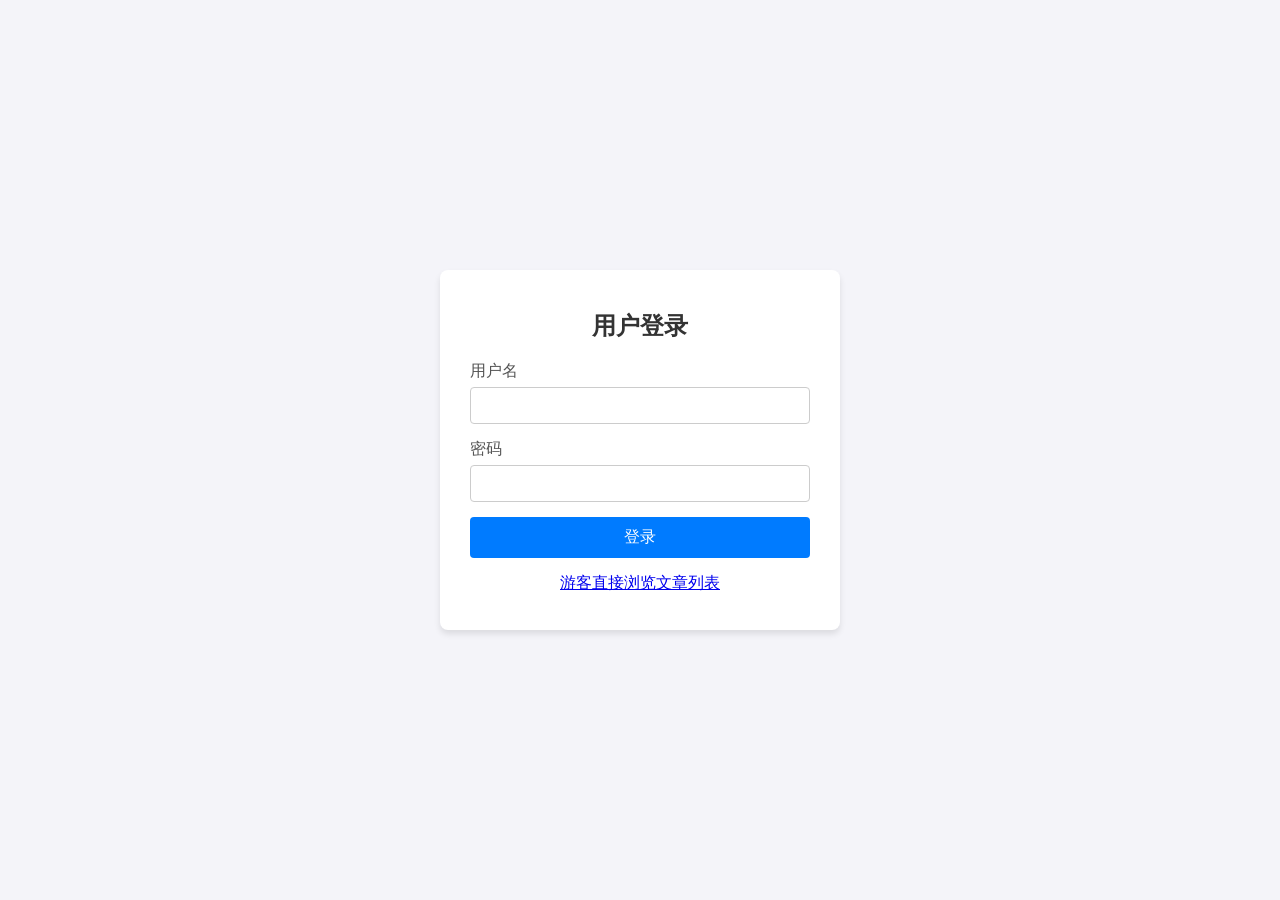
==== Web/admin.html @ f9438f1e "Front-end" ====
<!DOCTYPE html>
<html lang="zh-CN">
<head>
    <meta charset="UTF-8">
    <meta name="viewport" content="width=device-width, initial-scale=1.0">
    <title>后台管理</title>
    <link rel="stylesheet" href="css/style.css">
    <style>
        body { align-items: flex-start; padding-top: 20px; }
        .nav { text-align: right; margin-bottom: 20px; }
        .admin-panel {
            background: #fff;
            padding: 20px;
            border-radius: 8px;
            box-shadow: 0 4px 6px rgba(0, 0, 0, 0.1);
        }
    </style>
</head>
<body>
    <div class="article-container">
        <div class="nav" id="navArea">
            <a href="list.html">返回文章列表</a> | <a href="#" onclick="logout()">退出</a>
        </div>

        <h1>管理中心</h1>
        <div class="admin-panel" id="adminContent">
            <h2>功能开发中...</h2>
            <p>这里将用于管理员审核评论、发布文章或管理用户。</p>
            <p>如果后续你的 TinyServer 添加了对应的接口，前端可以写在这里。</p>
        </div>
    </div>

    <script src="js/api.js"></script>
    <script>
        document.addEventListener('DOMContentLoaded', () => {
            const token = localStorage.getItem('token');
            if (!token) {
                alert('您无权访问管理员界面，请先登录！');
                window.location.href = 'index.html';
            }
        });
        
        function logout() {
            localStorage.removeItem('token');
            localStorage.removeItem('username');
            window.location.href = 'index.html';
        }
    </script>
</body>
</html>
---- Web/css/style.css ----
* {
    box-sizing: border-box;
}

body {
    font-family: Arial, sans-serif;
    background-color: #f4f4f9;
    margin: 0;
    padding: 0;
    display: flex;
    justify-content: center;
    align-items: center;
    min-height: 100vh;
}

.container {
    background: #fff;
    padding: 20px 30px;
    border-radius: 8px;
    box-shadow: 0 4px 6px rgba(0, 0, 0, 0.1);
    width: 90%; /* 留出两边空隙 */
    max-width: 400px;
}

h1, h2 {
    text-align: center;
    color: #333;
}

.form-group {
    margin-bottom: 15px;
}

.form-group label {
    display: block;
    margin-bottom: 5px;
    color: #555;
}

.form-group input, .form-group textarea {
    width: 100%;
    padding: 10px;
    border: 1px solid #ccc;
    border-radius: 4px;
    box-sizing: border-box;
}

button {
    width: 100%;
    padding: 10px;
    background: #007bff;
    color: #fff;
    border: none;
    border-radius: 4px;
    cursor: pointer;
    font-size: 16px;
}

button:hover {
    background: #0056b3;
}

.article-container {
    width: 95%; /* 适配小屏幕宽度 */
    max-width: 800px;
    margin: 20px auto;
    background: #fff;
    padding: 20px;
    border-radius: 8px;
    box-shadow: 0 4px 6px rgba(0, 0, 0, 0.1);
}

.comment-section {
    margin-top: 30px;
    border-top: 1px solid #ccc;
    padding-top: 20px;
}

.comment {
    background: #f9f9f9;
    padding: 10px;
    border-radius: 4px;
    margin-bottom: 10px;
    border: 1px solid #eee;
}

.comment-author {
    font-weight: bold;
    color: #007bff;
    margin-bottom: 5px;
}

.comment-text {
    color: #333;
}

/* 媒体查询：适配小尺寸手机屏幕 */
@media (max-width: 600px) {
    .container {
        padding: 15px 20px;
        width: 95%;
    }
    .article-container {
        padding: 15px;
        margin: 10px auto;
    }
    button {
        font-size: 14px;
        padding: 8px;
    }
}
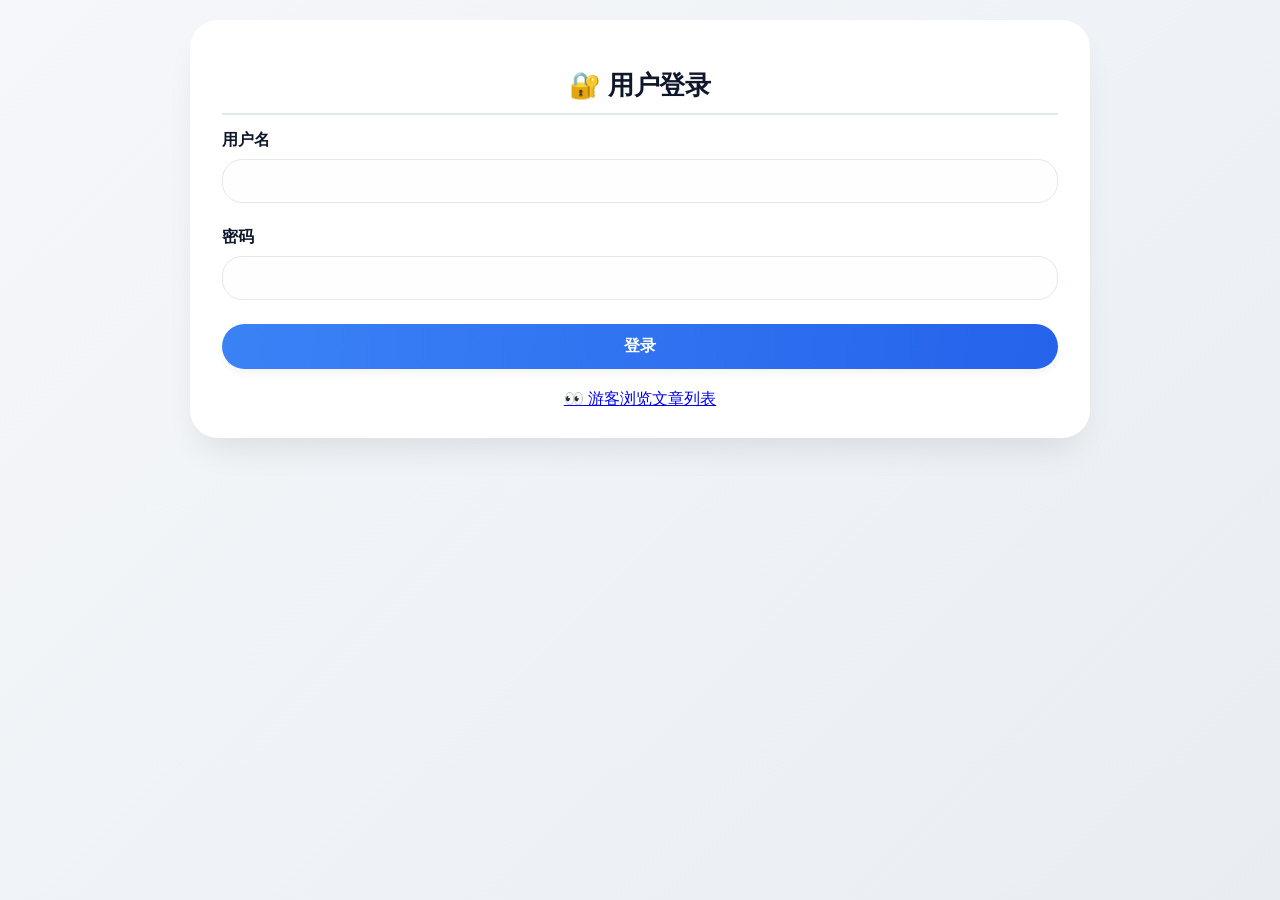
==== commit 495127f0: "front-end" ====
--- a/Web/admin.html
+++ b/Web/admin.html
@@ -3,18 +3,8 @@
 <head>
     <meta charset="UTF-8">
     <meta name="viewport" content="width=device-width, initial-scale=1.0">
-    <title>后台管理</title>
+    <title>后台管理 - 交流平台</title>
     <link rel="stylesheet" href="css/style.css">
-    <style>
-        body { align-items: flex-start; padding-top: 20px; }
-        .nav { text-align: right; margin-bottom: 20px; }
-        .admin-panel {
-            background: #fff;
-            padding: 20px;
-            border-radius: 8px;
-            box-shadow: 0 4px 6px rgba(0, 0, 0, 0.1);
-        }
-    </style>
 </head>
 <body>
     <div class="article-container">
@@ -22,11 +12,29 @@
             <a href="list.html">返回文章列表</a> | <a href="#" onclick="logout()">退出</a>
         </div>
 
-        <h1>管理中心</h1>
+        <h1>📊 管理中心</h1>
         <div class="admin-panel" id="adminContent">
-            <h2>功能开发中...</h2>
-            <p>这里将用于管理员审核评论、发布文章或管理用户。</p>
-            <p>如果后续你的 TinyServer 添加了对应的接口，前端可以写在这里。</p>
+            <!-- 优化点：改为有数据的仪表板风格，不再显示“开发中” -->
+            <div class="admin-stats">
+                <div class="stat-card">
+                    <div class="stat-number">12</div>
+                    <div>总文章数</div>
+                </div>
+                <div class="stat-card">
+                    <div class="stat-number">48</div>
+                    <div>评论总数</div>
+                </div>
+                <div class="stat-card">
+                    <div class="stat-number">3</div>
+                    <div>待审核评论</div>
+                </div>
+            </div>
+            <p style="text-align: center; color: #475569;">✨ 管理功能即将开放 —— 审核评论、管理用户、发布公告</p>
+            <div class="quick-actions">
+                <button onclick="alert('功能开发中，等待后端接口')">审核评论</button>
+                <button onclick="location.href='publish.html'">撰写文章</button>
+                <button onclick="alert('用户管理开发中')">用户管理</button>
+            </div>
         </div>
     </div>
 
--- a/Web/css/style.css
+++ b/Web/css/style.css
@@ -1,111 +1,314 @@
+/* ===== 全局重置与字体 ===== */
 * {
-    box-sizing: border-box;
-}
-
-body {
-    font-family: Arial, sans-serif;
-    background-color: #f4f4f9;
     margin: 0;
     padding: 0;
-    display: flex;
-    justify-content: center;
-    align-items: center;
+    box-sizing: border-box;
+}
+
+body {
+    font-family: 'Segoe UI', Tahoma, Geneva, Verdana, sans-serif;
+    background: linear-gradient(135deg, #f5f7fa 0%, #e9edf2 100%);
     min-height: 100vh;
-}
-
-.container {
-    background: #fff;
-    padding: 20px 30px;
-    border-radius: 8px;
-    box-shadow: 0 4px 6px rgba(0, 0, 0, 0.1);
-    width: 90%; /* 留出两边空隙 */
-    max-width: 400px;
-}
-
+    padding: 20px;
+    color: #1e293b;
+}
+
+/* 通用卡片容器 */
+.container,
+.article-container {
+    max-width: 900px;
+    margin: 0 auto;
+    background: rgba(255, 255, 255, 0.98);
+    border-radius: 28px;
+    box-shadow: 0 20px 35px -12px rgba(0, 0, 0, 0.1);
+    padding: 28px 32px;
+    transition: transform 0.2s ease, box-shadow 0.2s ease;
+}
+
+.container:hover,
+.article-container:hover {
+    box-shadow: 0 25px 40px -14px rgba(0, 0, 0, 0.15);
+}
+
+/* 标题区 */
 h1, h2 {
     text-align: center;
-    color: #333;
-}
-
+    color: #0f172a;
+    font-weight: 600;
+    letter-spacing: -0.3px;
+}
+
+h1 {
+    font-size: 2.2rem;
+    margin-bottom: 20px;
+    border-left: 5px solid #3b82f6;
+    padding-left: 20px;
+    text-align: left;
+}
+
+h2 {
+    font-size: 1.6rem;
+    margin: 20px 0 15px;
+    border-bottom: 2px solid #e2e8f0;
+    padding-bottom: 10px;
+}
+
+/* ===== 导航栏 (统一风格) ===== */
+.nav {
+    background: #ffffffcc;
+    backdrop-filter: blur(8px);
+    padding: 12px 20px;
+    border-radius: 60px;
+    margin-bottom: 30px;
+    display: flex;
+    flex-wrap: wrap;
+    justify-content: flex-end;
+    align-items: center;
+    gap: 16px;
+    box-shadow: 0 2px 6px rgba(0, 0, 0, 0.05);
+    font-size: 0.95rem;
+}
+
+.nav a, .nav span {
+    text-decoration: none;
+    color: #334155;
+    font-weight: 500;
+    transition: all 0.2s;
+}
+
+.nav a:hover {
+    color: #3b82f6;
+    transform: translateY(-1px);
+}
+
+.nav span {
+    color: #1e293b;
+    background: #f1f5f9;
+    padding: 5px 12px;
+    border-radius: 40px;
+}
+
+/* ===== 表单元素统一美化 ===== */
 .form-group {
-    margin-bottom: 15px;
+    margin-bottom: 24px;
 }
 
 .form-group label {
     display: block;
-    margin-bottom: 5px;
-    color: #555;
-}
-
-.form-group input, .form-group textarea {
+    margin-bottom: 8px;
+    font-weight: 600;
+    color: #0f172a;
+}
+
+.form-group input,
+.form-group textarea {
     width: 100%;
-    padding: 10px;
-    border: 1px solid #ccc;
-    border-radius: 4px;
-    box-sizing: border-box;
-}
-
+    padding: 12px 16px;
+    border: 1.5px solid #e2e8f0;
+    border-radius: 20px;
+    font-size: 1rem;
+    transition: all 0.2s;
+    background: #fefefe;
+    font-family: inherit;
+}
+
+.form-group input:focus,
+.form-group textarea:focus {
+    outline: none;
+    border-color: #3b82f6;
+    box-shadow: 0 0 0 3px rgba(59,130,246,0.2);
+}
+
+textarea {
+    resize: vertical;
+}
+
+/* 按钮 */
 button {
     width: 100%;
-    padding: 10px;
-    background: #007bff;
-    color: #fff;
+    padding: 12px;
+    background: linear-gradient(95deg, #3b82f6, #2563eb);
+    color: white;
     border: none;
-    border-radius: 4px;
+    border-radius: 40px;
+    font-size: 1rem;
+    font-weight: 600;
     cursor: pointer;
-    font-size: 16px;
+    transition: all 0.2s ease;
+    box-shadow: 0 4px 8px rgba(0, 0, 0, 0.05);
 }
 
 button:hover {
-    background: #0056b3;
-}
-
-.article-container {
-    width: 95%; /* 适配小屏幕宽度 */
-    max-width: 800px;
-    margin: 20px auto;
-    background: #fff;
+    background: linear-gradient(95deg, #2563eb, #1d4ed8);
+    transform: scale(1.01);
+    box-shadow: 0 8px 16px rgba(37, 99, 235, 0.2);
+}
+
+/* ===== 文章列表卡片样式 ===== */
+.article-item {
+    background: #ffffff;
+    border-radius: 24px;
+    padding: 20px 24px;
+    margin-bottom: 20px;
+    transition: all 0.25s;
+    border: 1px solid #eef2ff;
+    box-shadow: 0 4px 10px rgba(0, 0, 0, 0.02);
+}
+
+.article-item:hover {
+    transform: translateY(-3px);
+    border-color: #cbd5e1;
+    box-shadow: 0 16px 24px -10px rgba(0, 0, 0, 0.1);
+}
+
+.article-item h2 {
+    text-align: left;
+    margin: 0 0 12px 0;
+    border-bottom: none;
+    padding-bottom: 0;
+}
+
+.article-item h2 a {
+    text-decoration: none;
+    color: #0f172a;
+    font-weight: 600;
+    font-size: 1.4rem;
+    transition: color 0.2s;
+}
+
+.article-item h2 a:hover {
+    color: #3b82f6;
+}
+
+.article-meta {
+    font-size: 0.85rem;
+    color: #64748b;
+    display: flex;
+    gap: 16px;
+    align-items: center;
+    flex-wrap: wrap;
+}
+
+/* ===== 评论区设计 ===== */
+.comment-section {
+    margin-top: 40px;
+    border-top: 2px dashed #e2e8f0;
+    padding-top: 30px;
+}
+
+.comment {
+    background: #f8fafc;
+    border-radius: 24px;
+    padding: 16px 20px;
+    margin-bottom: 16px;
+    border-left: 4px solid #3b82f6;
+    transition: background 0.2s;
+}
+
+.comment:hover {
+    background: #f1f5f9;
+}
+
+.comment-author {
+    font-weight: 700;
+    color: #1e40af;
+    margin-bottom: 8px;
+    display: flex;
+    align-items: center;
+    gap: 8px;
+}
+
+.comment-author::before {
+    content: "👤";
+    font-size: 0.9rem;
+}
+
+.comment-text {
+    color: #1e293b;
+    line-height: 1.5;
+}
+
+/* 评论表单区 */
+#commentFormArea {
+    background: #f9f9ff;
     padding: 20px;
-    border-radius: 8px;
-    box-shadow: 0 4px 6px rgba(0, 0, 0, 0.1);
-}
-
-.comment-section {
+    border-radius: 28px;
+    margin-top: 20px;
+}
+
+#commentMessage {
+    padding: 12px;
+    border-radius: 30px;
+    background: #eef2ff;
+    text-align: center;
+}
+
+/* ===== 后台管理特殊卡片 ===== */
+.admin-stats {
+    display: flex;
+    flex-wrap: wrap;
+    gap: 20px;
+    margin: 30px 0;
+}
+
+.stat-card {
+    flex: 1;
+    background: linear-gradient(145deg, #ffffff, #f8fafc);
+    border-radius: 28px;
+    padding: 20px;
+    text-align: center;
+    box-shadow: 0 6px 14px rgba(0,0,0,0.03);
+    border: 1px solid #eef2ff;
+}
+
+.stat-number {
+    font-size: 2.5rem;
+    font-weight: 800;
+    color: #3b82f6;
+}
+
+.quick-actions {
+    display: flex;
+    gap: 16px;
+    justify-content: center;
     margin-top: 30px;
-    border-top: 1px solid #ccc;
-    padding-top: 20px;
-}
-
-.comment {
-    background: #f9f9f9;
-    padding: 10px;
-    border-radius: 4px;
-    margin-bottom: 10px;
-    border: 1px solid #eee;
-}
-
-.comment-author {
-    font-weight: bold;
-    color: #007bff;
-    margin-bottom: 5px;
-}
-
-.comment-text {
-    color: #333;
-}
-
-/* 媒体查询：适配小尺寸手机屏幕 */
-@media (max-width: 600px) {
-    .container {
-        padding: 15px 20px;
-        width: 95%;
-    }
+}
+
+.quick-actions button {
+    width: auto;
+    padding: 10px 28px;
+    background: #f1f5f9;
+    color: #1e293b;
+    box-shadow: none;
+}
+
+.quick-actions button:hover {
+    background: #e2e8f0;
+    transform: translateY(-2px);
+}
+
+/* ===== 响应式细节 ===== */
+@media (max-width: 640px) {
+    body {
+        padding: 12px;
+    }
+    .container,
     .article-container {
-        padding: 15px;
-        margin: 10px auto;
-    }
-    button {
-        font-size: 14px;
-        padding: 8px;
+        padding: 20px 18px;
+    }
+    h1 {
+        font-size: 1.7rem;
+        padding-left: 12px;
+    }
+    .nav {
+        justify-content: center;
+        border-radius: 30px;
+        gap: 12px;
+    }
+    .article-item {
+        padding: 16px;
+    }
+    .stat-card {
+        min-width: 140px;
     }
 }
